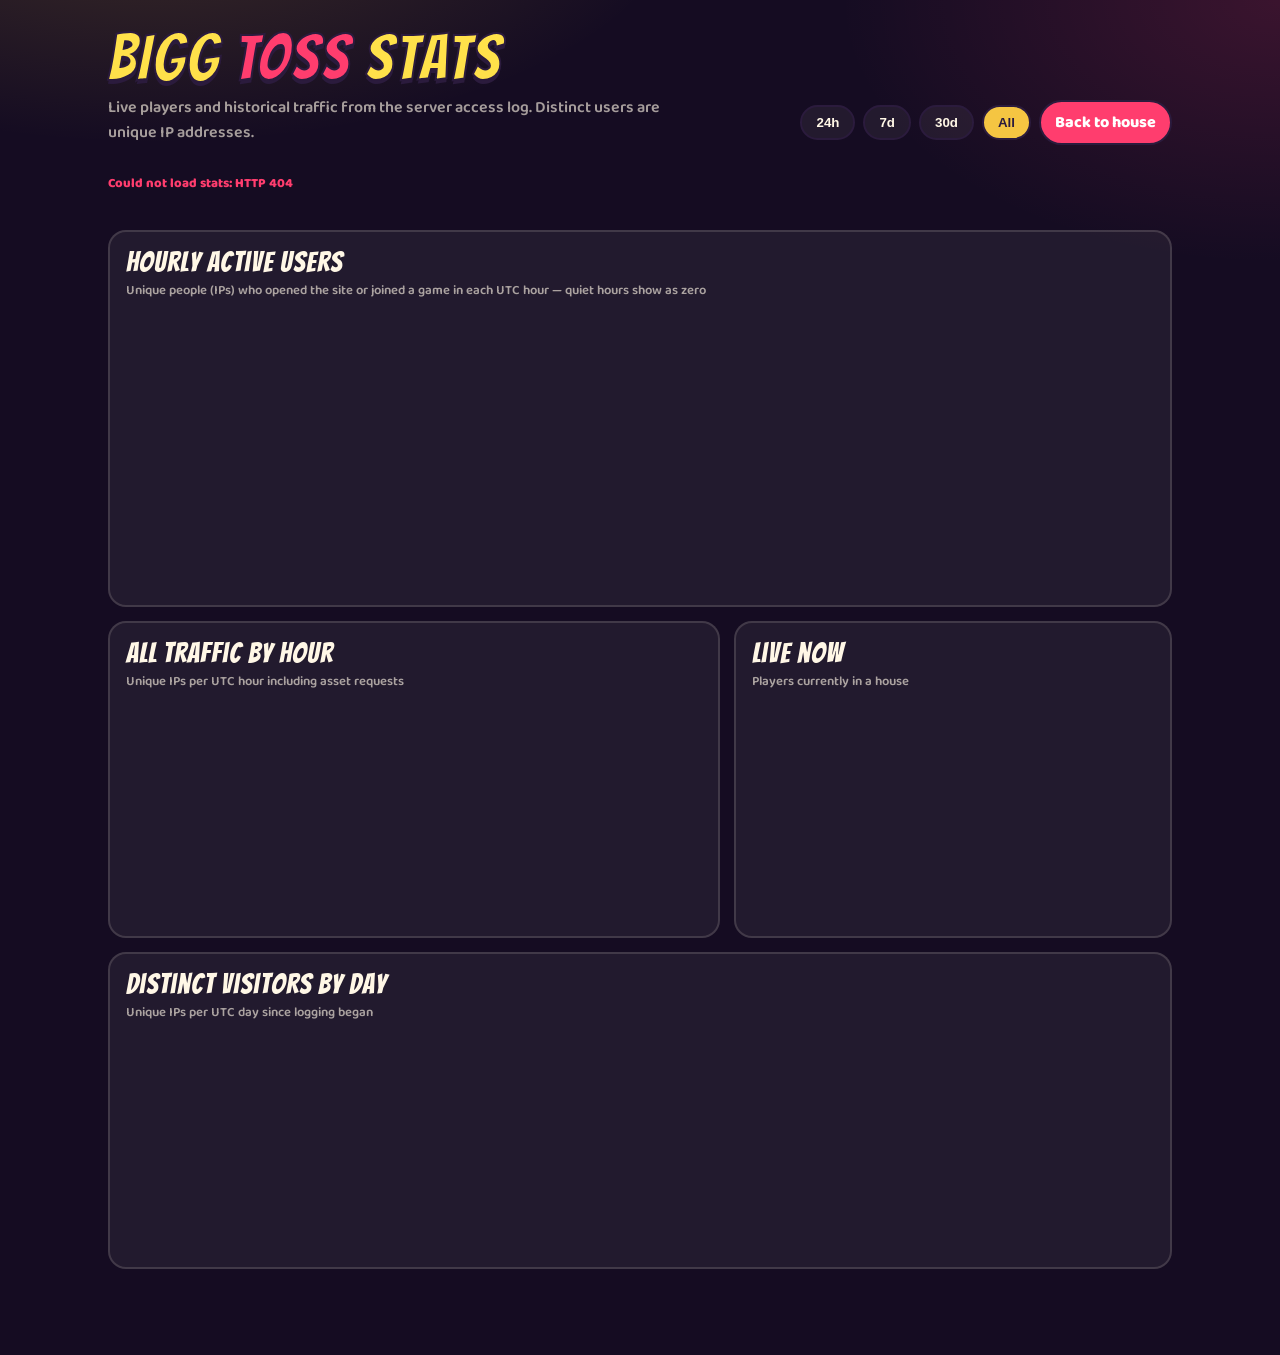
==== public/stats.html @ f5ff511a "Add stats page with live players and traffic from the access log - /stats serves a dashboard; /api/s" ====
<!doctype html>
<html lang="en">
<head>
<meta charset="utf-8">
<meta name="viewport" content="width=device-width, initial-scale=1, viewport-fit=cover">
<title>Bigg Toss · Stats</title>
<meta name="robots" content="noindex">
<link rel="preconnect" href="https://fonts.googleapis.com">
<link rel="preconnect" href="https://fonts.gstatic.com" crossorigin>
<link href="https://fonts.googleapis.com/css2?family=Baloo+2:wght@500;700;800&family=Bangers&display=swap" rel="stylesheet">
<style>
:root {
  --ink: #2b1b3d; --void: #150c22; --gold: #f5c542; --pink: #ff3d6e;
  --cream: #fff7e6; --muted: rgba(255,247,230,.62); --line: rgba(255,247,230,.14);
  --panel: rgba(255,247,230,.06); --good: #39ff9a;
  --sign: Bangers, Impact, "Arial Black", sans-serif;
  --body: "Baloo 2", system-ui, sans-serif;
}
* { box-sizing: border-box; }
html, body { margin: 0; min-height: 100%; background: var(--void); color: var(--cream); font-family: var(--body); }
body {
  background:
    radial-gradient(900px 420px at 12% -8%, rgba(245,197,66,.18), transparent 60%),
    radial-gradient(800px 480px at 100% 0%, rgba(255,61,110,.16), transparent 55%),
    var(--void);
}
a { color: var(--gold); }
.wrap { max-width: 1100px; margin: 0 auto; padding: 28px 18px 64px; }
header { display: flex; flex-wrap: wrap; gap: 14px 24px; align-items: end; justify-content: space-between; margin-bottom: 28px; }
h1 { margin: 0; font: 400 clamp(40px, 8vw, 64px)/.95 var(--sign); letter-spacing: 2px; color: #ffe14a; -webkit-text-stroke: 2px var(--ink); text-shadow: 0 4px 0 var(--ink); }
h1 span { color: var(--pink); }
.sub { margin: 6px 0 0; color: var(--muted); font-weight: 600; max-width: 36rem; }
.tools { display: flex; flex-wrap: wrap; gap: 8px; align-items: center; }
.tools button, .back {
  appearance: none; border: 2.5px solid var(--ink); border-radius: 999px; padding: 8px 14px;
  font-weight: 800; cursor: pointer; background: var(--panel); color: var(--cream);
}
.tools button.on { background: var(--gold); color: var(--ink); }
.back { text-decoration: none; display: inline-block; background: var(--pink); color: #fff; }
.note { margin: 0 0 18px; font-size: 13px; color: var(--muted); font-weight: 600; }
.kpis { display: grid; grid-template-columns: repeat(auto-fit, minmax(140px, 1fr)); gap: 12px; margin-bottom: 18px; }
.kpi {
  background: var(--panel); border: 2px solid var(--line); border-radius: 16px; padding: 14px 16px;
}
.kpi b { display: block; font: 400 34px/1 var(--sign); color: #ffe14a; letter-spacing: 1px; }
.kpi span { display: block; margin-top: 6px; font-size: 13px; font-weight: 700; color: var(--muted); text-transform: uppercase; letter-spacing: .04em; }
.kpi.live b { color: var(--good); }
.grid { display: grid; grid-template-columns: 1.4fr 1fr; gap: 14px; }
@media (max-width: 820px) { .grid { grid-template-columns: 1fr; } }
.panel {
  background: var(--panel); border: 2px solid var(--line); border-radius: 18px; padding: 16px 16px 12px;
  min-height: 280px;
}
.panel h2 { margin: 0 0 4px; font: 400 28px/1 var(--sign); letter-spacing: 1px; }
.panel p.hint { margin: 0 0 12px; color: var(--muted); font-size: 13px; font-weight: 600; }
canvas { width: 100%; height: 220px; display: block; }
canvas.tall { height: 280px; }
.houses { display: flex; flex-direction: column; gap: 10px; max-height: 420px; overflow: auto; }
.house {
  border: 2px solid var(--line); border-radius: 14px; padding: 10px 12px; background: rgba(0,0,0,.18);
}
.house .top { display: flex; justify-content: space-between; gap: 8px; font-weight: 800; }
.house .top em { font-style: normal; color: var(--gold); }
.house ul { margin: 8px 0 0; padding: 0; list-style: none; display: flex; flex-wrap: wrap; gap: 6px; }
.house li {
  font-size: 13px; font-weight: 700; padding: 4px 10px; border-radius: 999px;
  background: rgba(245,197,66,.12); border: 1px solid rgba(245,197,66,.35);
}
.empty { color: var(--muted); font-weight: 700; padding: 24px 8px; }
.err { color: var(--pink); font-weight: 800; }
footer { margin-top: 22px; color: var(--muted); font-size: 13px; font-weight: 600; }
</style>
</head>
<body>
<div class="wrap">
  <header>
    <div>
      <h1>BIGG <span>TOSS</span> STATS</h1>
      <p class="sub">Live players and historical traffic from the server access log. Distinct users are unique IP addresses.</p>
    </div>
    <div class="tools">
      <button type="button" data-w="24h">24h</button>
      <button type="button" data-w="7d">7d</button>
      <button type="button" data-w="30d">30d</button>
      <button type="button" data-w="all" class="on">All</button>
      <a class="back" href="/">Back to house</a>
    </div>
  </header>
  <p class="note" id="note">Loading…</p>
  <div class="kpis" id="kpis"></div>
  <section class="panel" style="margin-bottom: 14px">
    <h2>Hourly active users</h2>
    <p class="hint">Unique people (IPs) who opened the site or joined a game in each UTC hour — quiet hours show as zero</p>
    <canvas id="activeHourChart" class="tall" width="1000" height="280"></canvas>
  </section>
  <div class="grid">
    <section class="panel">
      <h2>All traffic by hour</h2>
      <p class="hint">Unique IPs per UTC hour including asset requests</p>
      <canvas id="hourChart" width="720" height="220"></canvas>
    </section>
    <section class="panel">
      <h2>Live now</h2>
      <p class="hint" id="liveHint">Players currently in a house</p>
      <div class="houses" id="houses"></div>
    </section>
    <section class="panel" style="grid-column: 1 / -1">
      <h2>Distinct visitors by day</h2>
      <p class="hint">Unique IPs per UTC day since logging began</p>
      <canvas id="dayChart" width="1000" height="220"></canvas>
    </section>
  </div>
  <footer id="foot"></footer>
</div>
<script>
const $ = (s) => document.querySelector(s);
let windowKey = "all";
let timer = null;

function fmt(ts) {
  if (!ts) return "—";
  return new Date(ts * 1000).toISOString().replace("T", " ").replace(/\.\d+Z$/, " UTC");
}

function valOf(d) {
  return d.users != null ? d.users : (d.distinct || 0);
}

function drawBars(canvas, series, color, opts) {
  opts = opts || {};
  const showValues = !!opts.showValues;
  const ctx = canvas.getContext("2d");
  const dpr = Math.min(2, window.devicePixelRatio || 1);
  const cssW = canvas.clientWidth || canvas.width;
  const cssH = canvas.clientHeight || 220;
  canvas.width = Math.floor(cssW * dpr);
  canvas.height = Math.floor(cssH * dpr);
  ctx.setTransform(dpr, 0, 0, dpr, 0, 0);
  ctx.clearRect(0, 0, cssW, cssH);
  const pad = { l: 40, r: 12, t: showValues ? 28 : 16, b: 40 };
  const w = cssW - pad.l - pad.r;
  const h = cssH - pad.t - pad.b;
  ctx.strokeStyle = "rgba(255,247,230,.12)";
  ctx.lineWidth = 1;
  for (let i = 0; i <= 4; i++) {
    const y = pad.t + (h * i) / 4;
    ctx.beginPath(); ctx.moveTo(pad.l, y); ctx.lineTo(pad.l + w, y); ctx.stroke();
  }
  if (!series.length) {
    ctx.fillStyle = "rgba(255,247,230,.45)";
    ctx.font = "700 14px 'Baloo 2', system-ui";
    ctx.fillText("No data in this window yet", pad.l, pad.t + h / 2);
    return;
  }
  const max = Math.max(1, ...series.map(valOf));
  const gap = series.length > 48 ? 1 : series.length > 24 ? 2 : 4;
  const barW = Math.max(3, (w - gap * (series.length - 1)) / series.length);
  series.forEach((d, i) => {
    const v = valOf(d);
    const bh = (v / max) * h;
    const x = pad.l + i * (barW + gap);
    const y = pad.t + h - bh;
    ctx.fillStyle = v > 0 ? color : "rgba(255,247,230,.08)";
    ctx.fillRect(x, y, barW, Math.max(bh, v > 0 ? 2 : 1));
    if (showValues && v > 0 && barW >= 10) {
      ctx.fillStyle = "#ffe14a";
      ctx.font = "800 11px 'Baloo 2', system-ui";
      ctx.textAlign = "center";
      ctx.fillText(String(v), x + barW / 2, y - 6);
      ctx.textAlign = "left";
    }
  });
  ctx.fillStyle = "rgba(255,247,230,.55)";
  ctx.font = "700 11px 'Baloo 2', system-ui";
  ctx.fillText(String(max), 4, pad.t + 10);
  ctx.fillText("0", 4, pad.t + h);
  // X labels: first, middle, last hour (short HH:00 when dense)
  const label = (t) => (series.length > 18 ? t.slice(11, 16) : t);
  const first = label(series[0].t);
  const mid = label(series[Math.floor(series.length / 2)].t);
  const last = label(series[series.length - 1].t);
  ctx.fillText(first, pad.l, cssH - 12);
  const mw = ctx.measureText(mid).width;
  ctx.fillText(mid, pad.l + w / 2 - mw / 2, cssH - 12);
  const tw = ctx.measureText(last).width;
  ctx.fillText(last, pad.l + w - tw, cssH - 12);
}

function render(data) {
  const live = data.live || {};
  $("#note").textContent = data.logging_since_note || "";
  $("#kpis").innerHTML = [
    ["live", live.online || 0, "Live players"],
    ["", data.distinct_visitors || 0, "Distinct visitors"],
    ["", data.pages || 0, "Page loads"],
    ["", data.distinct_players || 0, "Distinct players"],
    ["", data.game_sessions || 0, "Game sessions"],
    ["", live.active_houses ? live.active_houses.length : 0, "Busy houses"],
  ].map(([cls, n, label]) =>
    `<div class="kpi ${cls}"><b>${n}</b><span>${label}</span></div>`
  ).join("");

  $("#liveHint").textContent = live.online
    ? `${live.online} player${live.online === 1 ? "" : "s"} across ${live.active_houses.length} house${live.active_houses.length === 1 ? "" : "s"} · updated ${fmt(live.as_of)}`
    : `Nobody in a house right now · checked ${fmt(live.as_of)}`;

  const box = $("#houses");
  const houses = live.active_houses || [];
  if (!houses.length) {
    box.innerHTML = `<div class="empty">No live sessions. Open the house and slap someone — they will show up here.</div>`;
  } else {
    box.innerHTML = houses.map((h) => `
      <div class="house">
        <div class="top"><span>House <em>${h.code}</em> ${h.public ? "· public" : "· private"}</span><span>${h.count} live</span></div>
        <ul>${h.players.map((p) => `<li>${p.nick ? p.nick + " · " : ""}${p.char} · ${p.trp} TRP</li>`).join("")}</ul>
      </div>`).join("");
  }

  drawBars($("#activeHourChart"), data.hourly_active || [], "#39ff9a", { showValues: true });
  drawBars($("#hourChart"), data.by_hour || [], "#f5c542");
  drawBars($("#dayChart"), data.by_day || [], "#ff3d6e");
  $("#foot").textContent = `Window ${data.window} · events ${data.events} · log ${fmt(data.from)} → ${fmt(data.to)} · refreshed ${fmt(data.generated_at)}`;
}

async function load() {
  try {
    const r = await fetch(`/api/stats?window=${encodeURIComponent(windowKey)}`, { cache: "no-store" });
    if (!r.ok) throw new Error("HTTP " + r.status);
    render(await r.json());
  } catch (e) {
    $("#note").innerHTML = `<span class="err">Could not load stats: ${e.message}</span>`;
  }
}

document.querySelectorAll(".tools button[data-w]").forEach((b) => {
  b.addEventListener("click", () => {
    document.querySelectorAll(".tools button[data-w]").forEach((x) => x.classList.remove("on"));
    b.classList.add("on");
    windowKey = b.dataset.w;
    load();
  });
});

load();
timer = setInterval(load, 12000);
addEventListener("resize", () => load());
</script>
</body>
</html>
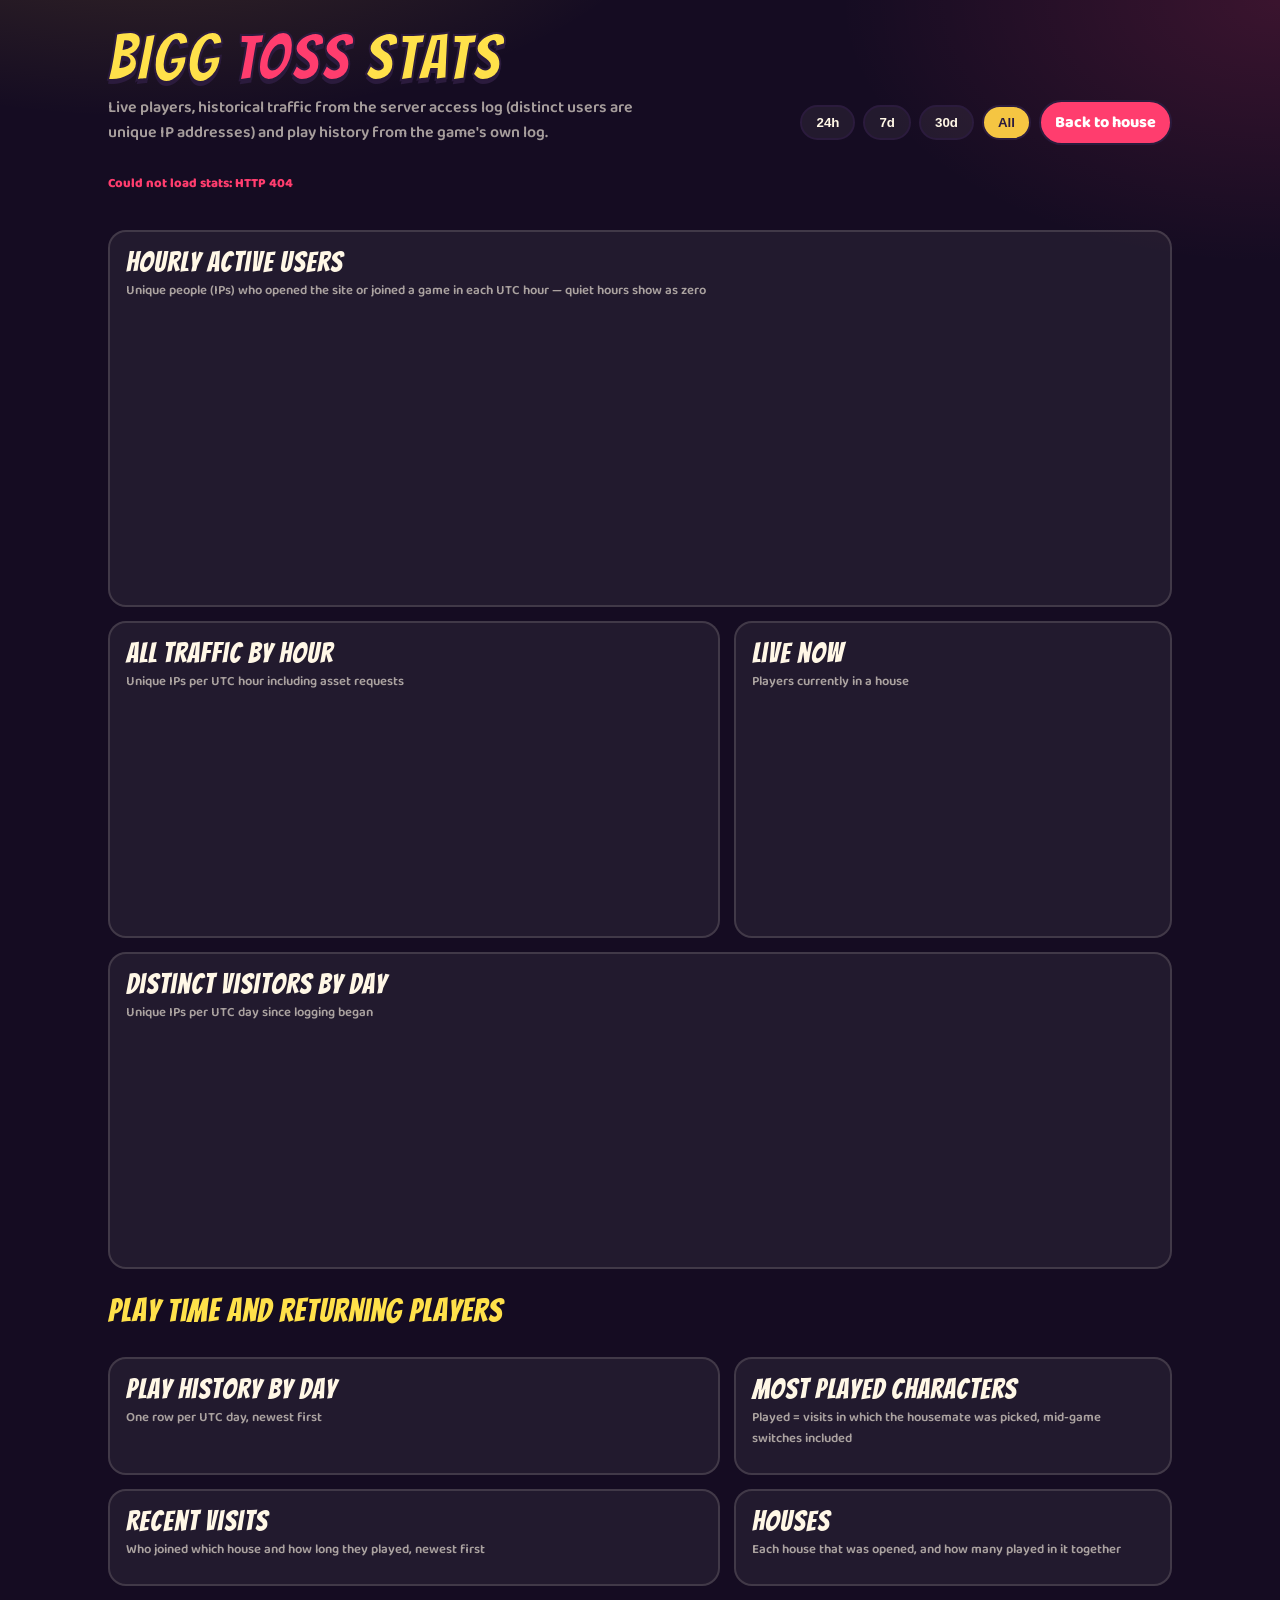
==== commit fa596e42: "Track play time, returning players and most played characters, and back up the logs before any chang" ====
--- a/public/stats.html
+++ b/public/stats.html
@@ -45,6 +45,7 @@
 .kpi b { display: block; font: 400 34px/1 var(--sign); color: #ffe14a; letter-spacing: 1px; }
 .kpi span { display: block; margin-top: 6px; font-size: 13px; font-weight: 700; color: var(--muted); text-transform: uppercase; letter-spacing: .04em; }
 .kpi.live b { color: var(--good); }
+.kpi b.txt { font-size: 28px; overflow-wrap: anywhere; }
 .grid { display: grid; grid-template-columns: 1.4fr 1fr; gap: 14px; }
 @media (max-width: 820px) { .grid { grid-template-columns: 1fr; } }
 .panel {
@@ -67,6 +68,20 @@
   background: rgba(245,197,66,.12); border: 1px solid rgba(245,197,66,.35);
 }
 .empty { color: var(--muted); font-weight: 700; padding: 24px 8px; }
+h2.sec { margin: 26px 0 4px; font: 400 32px/1 var(--sign); letter-spacing: 1px; color: #ffe14a; }
+h2.sec + .note { margin-bottom: 12px; }
+.panel.auto { min-height: 0; min-width: 0; }
+.scroll { max-height: 380px; overflow: auto; }
+table { width: 100%; border-collapse: collapse; font-size: 13.5px; font-weight: 600; }
+th { position: sticky; top: 0; background: #20152f; text-align: left; padding: 6px 8px; font-size: 11.5px; text-transform: uppercase; letter-spacing: .04em; color: var(--muted); white-space: nowrap; }
+td { padding: 6px 8px; border-top: 1px solid var(--line); white-space: nowrap; }
+td.num, th.num { text-align: right; font-variant-numeric: tabular-nums; }
+.tag { display: inline-block; padding: 0 8px; border-radius: 999px; font-size: 11.5px; font-weight: 800; border: 1px solid var(--line); color: var(--muted); }
+.tag.back { color: var(--ink); background: var(--gold); border-color: var(--gold); }
+.tag.now { color: var(--ink); background: var(--good); border-color: var(--good); }
+.bar { height: 6px; margin-top: 4px; min-width: 70px; border-radius: 999px; background: rgba(255,247,230,.08); overflow: hidden; }
+.bar i { display: block; height: 100%; border-radius: 999px; background: var(--gold); }
+tr.top td:nth-child(2) { color: #ffe14a; }
 .err { color: var(--pink); font-weight: 800; }
 footer { margin-top: 22px; color: var(--muted); font-size: 13px; font-weight: 600; }
 </style>
@@ -76,7 +91,7 @@
   <header>
     <div>
       <h1>BIGG <span>TOSS</span> STATS</h1>
-      <p class="sub">Live players and historical traffic from the server access log. Distinct users are unique IP addresses.</p>
+      <p class="sub">Live players, historical traffic from the server access log (distinct users are unique IP addresses) and play history from the game's own log.</p>
     </div>
     <div class="tools">
       <button type="button" data-w="24h">24h</button>
@@ -110,6 +125,31 @@
       <canvas id="dayChart" width="1000" height="220"></canvas>
     </section>
   </div>
+  <h2 class="sec">Play time and returning players</h2>
+  <p class="note" id="playNote"></p>
+  <div class="kpis" id="playKpis"></div>
+  <div class="grid">
+    <section class="panel auto">
+      <h2>Play history by day</h2>
+      <p class="hint">One row per UTC day, newest first</p>
+      <div class="scroll"><table id="dailyTable"></table></div>
+    </section>
+    <section class="panel auto">
+      <h2>Most played characters</h2>
+      <p class="hint">Played = visits in which the housemate was picked, mid-game switches included</p>
+      <div class="scroll"><table id="charTable"></table></div>
+    </section>
+    <section class="panel auto">
+      <h2>Recent visits</h2>
+      <p class="hint">Who joined which house and how long they played, newest first</p>
+      <div class="scroll"><table id="visitTable"></table></div>
+    </section>
+    <section class="panel auto">
+      <h2>Houses</h2>
+      <p class="hint">Each house that was opened, and how many played in it together</p>
+      <div class="scroll"><table id="houseTable"></table></div>
+    </section>
+  </div>
   <footer id="foot"></footer>
 </div>
 <script>
@@ -120,6 +160,77 @@
 function fmt(ts) {
   if (!ts) return "—";
   return new Date(ts * 1000).toISOString().replace("T", " ").replace(/\.\d+Z$/, " UTC");
+}
+
+function dur(s) {
+  s = Math.round(s || 0);
+  if (s < 60) return s + "s";
+  if (s < 3600) return Math.floor(s / 60) + "m " + String(s % 60).padStart(2, "0") + "s";
+  return Math.floor(s / 3600) + "h " + String(Math.floor((s % 3600) / 60)).padStart(2, "0") + "m";
+}
+const esc = (s) => String(s).replace(/[&<>"']/g, (c) => ({ "&": "&amp;", "<": "&lt;", ">": "&gt;", '"': "&quot;", "'": "&#39;" }[c]));
+const shortTime = (ts) => fmt(ts).slice(5, 16);
+
+function table(el, head, rows, empty) {
+  el.innerHTML = rows.length
+    ? `<thead><tr>${head.map(([h, num]) => `<th class="${num ? "num" : ""}">${h}</th>`).join("")}</tr></thead><tbody>${rows.map((r) => `<tr>${r.map((c, i) => `<td class="${head[i][1] ? "num" : ""}">${c}</td>`).join("")}</tr>`).join("")}</tbody>`
+    : `<tbody><tr><td class="empty">${empty}</td></tr></tbody>`;
+}
+
+function renderPlay(p) {
+  if (!p) { $("#playNote").textContent = "Play history is not available on this server version."; return; }
+  $("#playNote").innerHTML = !p.tracking
+    ? `<span class="err">Play history is not being saved: ${esc(p.problem || "the server has no writable place for its play log")}.</span>`
+    : p.since
+      ? `Tracked since ${fmt(p.since)}; earlier play was not recorded. A visit is one sitting: coming back within ${p.visit_gap_min} minutes counts as the same visit. A returning player came back after a longer break. Players are counted by an anonymous id kept in their browser.`
+      : "Play history is switched on. Nobody has entered a house since tracking began.";
+  $("#playKpis").innerHTML = [
+    ["", `<b class="txt">${p.top_char ? esc(p.top_char) : "—"}</b>`, "Most played character"],
+    ["", dur(p.avg_play), "Avg play time"],
+    ["", dur(p.median_play), "Median play time"],
+    ["", p.visits, "Visits"],
+    ["", p.players, "Players"],
+    ["", `${p.returning_players} <small style="font-size:.5em">(${p.returning_pct}%)</small>`, "Returning players"],
+    ["", p.new_players, "New players"],
+    ["", `${p.shared_houses} <small style="font-size:.5em">of ${p.houses}</small>`, "Houses with 2+ players"],
+    ["", p.max_together, "Most in one house"],
+    ["", dur(p.total_play), "Total play time"],
+  ].map(([cls, n, label]) => `<div class="kpi ${cls}">${String(n).startsWith("<b") ? n : `<b>${n}</b>`}<span>${label}</span></div>`).join("");
+
+  const chars = p.characters || [];
+  const most = Math.max(1, ...chars.map((c) => c.visits));
+  table($("#charTable"),
+    [["#", 1], ["Character"], ["Played", 1], ["Players", 1], ["Play time", 1]],
+    chars.map((c, i) => [
+      i + 1,
+      `${esc(c.char)}<div class="bar"><i style="width:${Math.round((100 * c.visits) / most)}%"></i></div>`,
+      c.visits, c.players, dur(c.play),
+    ]),
+    "Nobody has played in this window yet.");
+  if (chars.length) $("#charTable tbody tr").classList.add("top");
+
+  table($("#dailyTable"),
+    [["Day (UTC)"], ["Players", 1], ["Returning", 1], ["Visits", 1], ["Avg play", 1], ["Total play", 1]],
+    (p.daily || []).map((d) => [d.t, d.players, d.returning, d.visits, dur(d.avg_play), dur(d.total_play)]),
+    "No play recorded in this window yet.");
+  table($("#visitTable"),
+    [["Joined (UTC)"], ["House"], ["Played as"], ["Play time", 1], ["Player"]],
+    (p.recent || []).map((v) => [
+      shortTime(v.t),
+      esc(v.house) + (v.pub ? "" : " · private") + (v.houses > 1 ? ` +${v.houses - 1}` : ""),
+      esc(v.char),
+      dur(v.play) + (v.active ? ` <span class="tag now">playing</span>` : ""),
+      (v.who ? `<span class="tag ${v.n > 1 ? "back" : ""}">${v.n > 1 ? "returning · visit " + v.n : "new"}</span> ${esc(v.who)}` : `<span class="tag">untracked</span>`),
+    ]),
+    "No visits in this window yet.");
+  table($("#houseTable"),
+    [["Opened (UTC)"], ["House"], ["Players", 1], ["Together", 1], ["Open for", 1]],
+    (p.house_list || []).map((h) => [
+      shortTime(h.t),
+      esc(h.code) + (h.pub ? "" : " · private") + (h.active ? ` <span class="tag now">live</span>` : ""),
+      h.players, h.peak, dur(h.open),
+    ]),
+    "No houses in this window yet.");
 }
 
 function valOf(d) {
@@ -219,7 +330,10 @@
   drawBars($("#activeHourChart"), data.hourly_active || [], "#39ff9a", { showValues: true });
   drawBars($("#hourChart"), data.by_hour || [], "#f5c542");
   drawBars($("#dayChart"), data.by_day || [], "#ff3d6e");
-  $("#foot").textContent = `Window ${data.window} · events ${data.events} · log ${fmt(data.from)} → ${fmt(data.to)} · refreshed ${fmt(data.generated_at)}`;
+  renderPlay(data.play);
+  const bk = data.play && data.play.backup;
+  $("#foot").textContent = `Window ${data.window} · events ${data.events} · log ${fmt(data.from)} → ${fmt(data.to)} · refreshed ${fmt(data.generated_at)}`
+    + (data.play && data.play.schema ? ` · play data format v${data.play.schema}` + (bk ? `, logs backed up before it went live: ${bk.name} (${bk.files} file${bk.files === 1 ? "" : "s"})` : "") : "");
 }
 
 async function load() {
